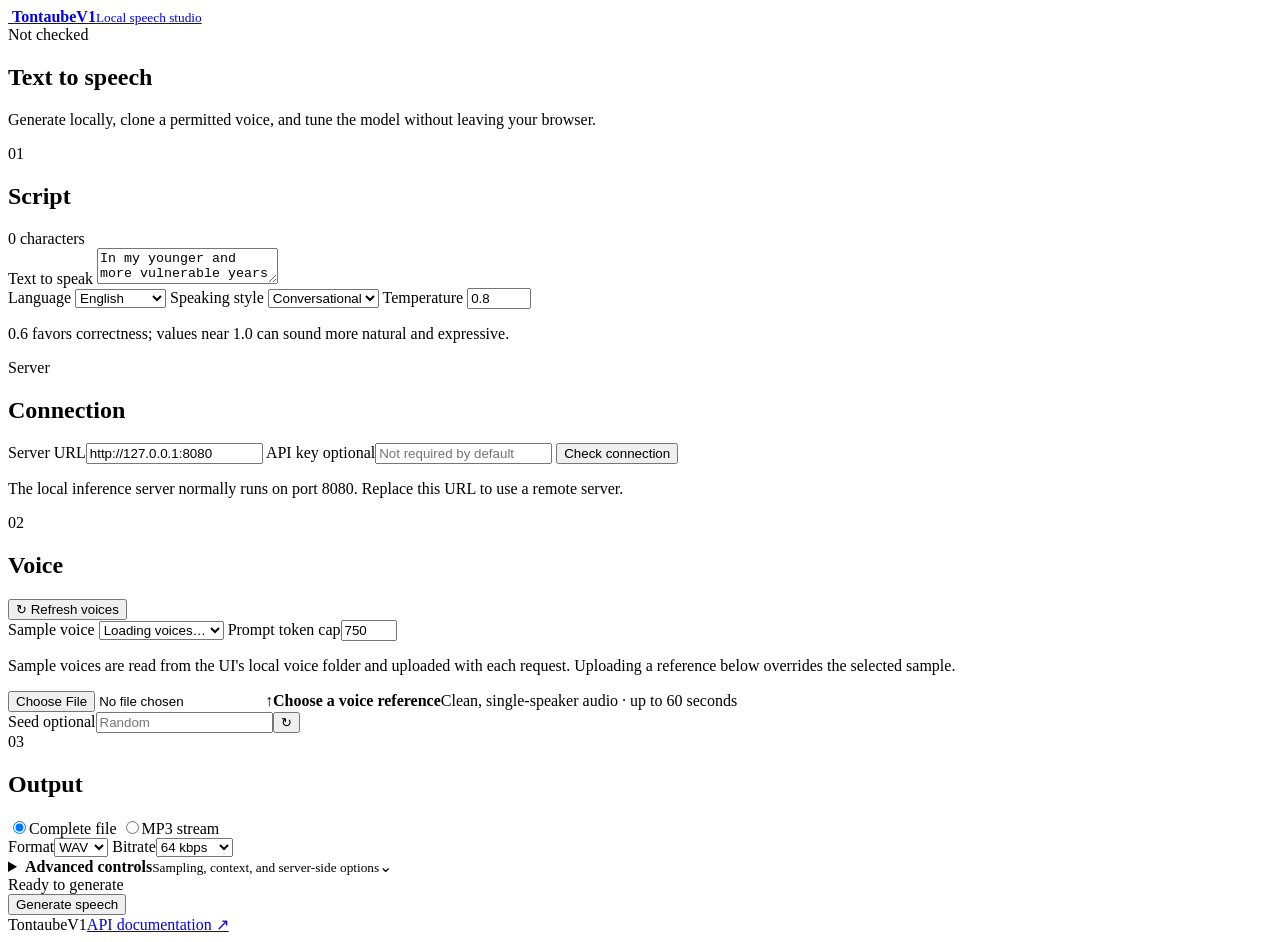
==== app/ui/index.html @ 5853cef1 "Initial release" ====
<!doctype html>
<html lang="en">
<head>
  <meta charset="utf-8">
  <meta name="viewport" content="width=device-width, initial-scale=1">
  <meta name="color-scheme" content="light">
  <title>TontaubeV1 Studio</title>
  <link rel="stylesheet" href="/ui/assets/styles.css">
</head>
<body>
  <div class="shell">
    <header class="topbar">
      <a class="brand" href="./" aria-label="TontaubeV1 Studio home">
        <img class="brand-logo" src="/ui/assets/tontaube-logo.png" alt="">
        <span><strong>TontaubeV1</strong><small>Local speech studio</small></span>
      </a>
      <div class="connection"><span id="connection-dot" class="status-dot"></span><span id="connection-label">Not checked</span></div>
    </header>

    <main>
      <section class="intro">
        <h1>Text to speech</h1>
        <p>Generate locally, clone a permitted voice, and tune the model without leaving your browser.</p>
      </section>

      <form id="tts-form" novalidate>
        <div class="workspace">
          <section class="card composer" aria-labelledby="script-title">
            <div class="section-heading">
              <div><span class="step">01</span><h2 id="script-title">Script</h2></div>
              <span id="char-count" class="quiet">0 characters</span>
            </div>
            <label class="sr-only" for="text">Text to speak</label>
            <textarea id="text" maxlength="40000" required placeholder="Write or paste the text you want Tontaube to speak…">In my younger and more vulnerable years my father gave me some advice that I've been turning over in my mind ever since. &quot;Whenever you feel like criticizing anyone,&quot; he told me, &quot;just remember that all the people in this world haven't had the advantages that you've had.&quot; He didn’t say any more, but we’ve always been unusually communicative in a reserved way, and I understood that he meant a great deal more than that.</textarea>
            <div class="field-grid three">
              <label>Language
                <select id="language">
                  <option value="english">English</option><option value="german">German</option>
                  <option value="spanish">Spanish</option><option value="french">French</option>
                  <option value="italian">Italian</option><option value="dutch">Dutch</option>
                  <option value="portuguese">Portuguese</option>
                </select>
              </label>
              <label>Speaking style
                <select id="tag">
                  <option value="conversational">Conversational</option><option value="audiobook">Audiobook</option>
                  <option value="agentic">Agentic</option>
                </select>
              </label>
              <label>Temperature
                <input id="temperature" type="number" min="0" max="2" step="0.05" value="0.8" required>
              </label>
            </div>
            <p class="hint temperature-hint">0.6 favors correctness; values near 1.0 can sound more natural and expressive.</p>
          </section>

          <aside class="card server-card" aria-labelledby="server-title">
            <div class="section-heading compact"><div><span class="step">Server</span><h2 id="server-title">Connection</h2></div></div>
            <label>Server URL<input id="server-url" type="url" inputmode="url" spellcheck="false" value="http://127.0.0.1:8080"></label>
            <label>API key <span class="optional">optional</span><input id="api-key" type="password" autocomplete="off" spellcheck="false" placeholder="Not required by default"></label>
            <button id="check-server" class="secondary" type="button">Check connection</button>
            <p class="hint">The local inference server normally runs on port 8080. Replace this URL to use a remote server.</p>
          </aside>

          <section class="card voice-card" aria-labelledby="voice-title">
            <div class="section-heading">
              <div><span class="step">02</span><h2 id="voice-title">Voice</h2></div>
              <button id="refresh-voices" class="secondary compact-button" type="button">↻ Refresh voices</button>
            </div>
            <div class="field-grid two compact-fields voice-selection">
              <label>Sample voice
                <span class="voice-select-control">
                  <select id="voice-select"><option value="">Loading voices…</option></select>
                  <span id="voice-style-badge" class="voice-style-badge" hidden><small>Style</small><strong></strong></span>
                </span>
              </label>
              <label>Prompt token cap<input id="prompt-max-tokens" type="number" min="1" max="750" step="1" value="750"></label>
            </div>
            <p class="hint voice-hint">Sample voices are read from the UI's local voice folder and uploaded with each request. Uploading a reference below overrides the selected sample.</p>
            <div id="voice-upload" class="upload-zone">
              <input id="voice-file" type="file" accept="audio/*,.wav,.mp3,.opus,.ogg,.m4a,.aac,.flac">
              <label for="voice-file"><span class="upload-icon">↑</span><strong>Choose a voice reference</strong><span>Clean, single-speaker audio · up to 60 seconds</span></label>
              <div id="voice-file-meta" class="file-meta" hidden><span id="voice-file-name"></span><button id="clear-voice" type="button" class="text-button">Remove</button></div>
              <audio id="voice-preview" controls hidden></audio>
            </div>
            <div class="field-grid two compact-fields">
              <label>Seed <span class="optional">optional</span><span class="input-action"><input id="seed" type="number" min="0" step="1" placeholder="Random"><button id="random-seed" class="icon-button" type="button" aria-label="Choose a random seed">↻</button></span></label>
            </div>
          </section>

          <section class="card output-settings" aria-labelledby="output-title">
            <div class="section-heading compact"><div><span class="step">03</span><h2 id="output-title">Output</h2></div></div>
            <div class="segmented" role="radiogroup" aria-label="Response mode">
              <label><input type="radio" name="transport" value="batch" checked><span>Complete file</span></label>
              <label><input type="radio" name="transport" value="stream"><span>MP3 stream</span></label>
            </div>
            <div class="field-grid two compact-fields">
              <label>Format<select id="format"><option value="wav">WAV</option><option value="mp3">MP3</option><option value="opus">Opus</option></select></label>
              <label>Bitrate<select id="bitrate"><option value="32k">32 kbps</option><option value="64k" selected>64 kbps</option><option value="96k">96 kbps</option><option value="128k">128 kbps</option></select></label>
            </div>
          </section>
        </div>

        <details class="card advanced">
          <summary><span><strong>Advanced controls</strong><small>Sampling, context, and server-side options</small></span><span class="chevron">⌄</span></summary>
          <div class="advanced-body">
            <div class="field-grid four">
              <label>Top p <span class="optional">server default</span><input id="top-p" type="number" min="0.001" max="1" step="0.01" placeholder="0.95"></label>
              <label>Top k <span class="optional">server default</span><input id="top-k" type="number" min="-1" step="1" placeholder="50"></label>
              <label>Frequency penalty<input id="frequency-penalty" type="number" min="-2" max="2" step="0.1" placeholder="0"></label>
              <label>Silence bias<input id="silence-logit-bias" type="number" min="-10" max="10" step="0.1" placeholder="Server default"></label>
              <label>Acoustic temperature<input id="acoustic-temperature" type="number" min="0" max="2" step="0.05" placeholder="Server default"></label>
              <label>Acoustic top k<input id="acoustic-top-k" type="number" min="-1" step="1" placeholder="Server default"></label>
              <label>Maximum new tokens<input id="max-new-tokens" type="number" min="50" max="400" step="1" placeholder="400"></label>
              <label>Initial stream buffer <span class="optional">seconds</span><input id="streaming-initial-seconds" type="number" min="0.4" max="6" step="0.4" value="2.8"></label>
              <label>Request priority<select id="priority"><option value="low">Low</option><option value="high">High</option></select></label>
              <label>vLLM priority <span class="optional">complete file only</span><input id="vllm-priority" type="number" step="1" placeholder="Unset"></label>
              <label>VibeVoice processing<select id="vibevoice-postprocess"><option value="">Server default</option><option value="true">Enabled</option><option value="false">Disabled</option></select></label>
              <label class="checkbox-field"><input id="use-verbalization" type="checkbox"><span><strong>English verbalization</strong><small>Requires the optional server model</small></span></label>
            </div>
            <label>Prefix text <span class="optional">optional, up to 350 characters</span><textarea id="prefix-text" class="small-textarea" maxlength="350" placeholder="Text spoken immediately before this request"></textarea></label>
            <details class="developer-fields">
              <summary>Precomputed prompts and server paths</summary>
              <div class="field-grid two">
                <label>Server-side voice path<input id="voice-path" type="text" spellcheck="false" placeholder="/absolute/path/on/server.wav"></label><span></span>
                <label>Voice tokens <span class="optional">JSON rows</span><textarea id="voice-tokens" class="code-input" spellcheck="false" placeholder="[[1, 2], [3, 4]]"></textarea></label>
                <label>Prefix tokens <span class="optional">JSON rows</span><textarea id="prefix-tokens" class="code-input" spellcheck="false" placeholder="[[1, 2], [3, 4]]"></textarea></label>
              </div>
            </details>
          </div>
        </details>

        <section class="action-row">
          <div id="status" class="request-status" role="status" aria-live="polite"><span class="status-dot ready"></span><span>Ready to generate</span></div>
          <button id="generate" class="primary" type="submit"><span class="button-label">Generate speech</span><span class="spinner"></span></button>
        </section>
      </form>

      <section id="result" class="card result" aria-labelledby="result-title" hidden>
        <div class="section-heading"><div><span class="step">Result</span><h2 id="result-title">Your audio</h2></div><a id="download" class="secondary download" href="#" download>Download</a></div>
        <audio id="audio-player" controls preload="metadata"></audio><div id="result-meta" class="result-meta"></div>
      </section>
    </main>
    <footer><span>TontaubeV1</span><a id="api-docs" href="http://127.0.0.1:8080/docs" target="_blank" rel="noreferrer">API documentation ↗</a></footer>
  </div>
  <script src="/ui/assets/app.js" defer></script>
</body>
</html>
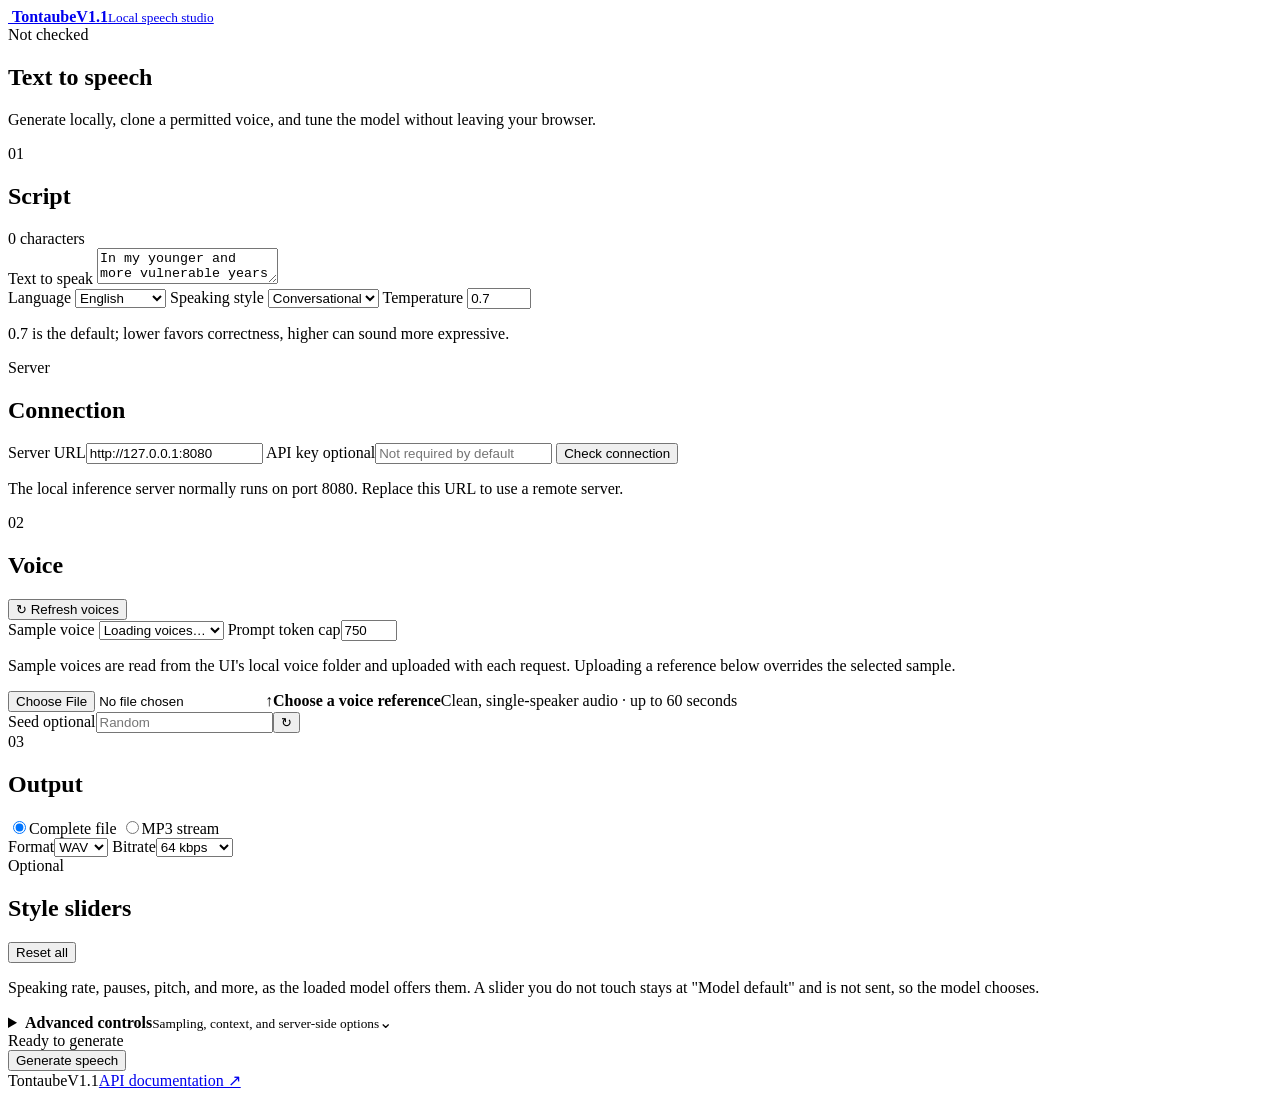
==== commit ef254ca3: "TontaubeV1.1 update" ====
--- a/app/ui/index.html
+++ b/app/ui/index.html
@@ -4,15 +4,15 @@
   <meta charset="utf-8">
   <meta name="viewport" content="width=device-width, initial-scale=1">
   <meta name="color-scheme" content="light">
-  <title>TontaubeV1 Studio</title>
+  <title>TontaubeV1.1 Studio</title>
   <link rel="stylesheet" href="/ui/assets/styles.css">
 </head>
 <body>
   <div class="shell">
     <header class="topbar">
-      <a class="brand" href="./" aria-label="TontaubeV1 Studio home">
+      <a class="brand" href="./" aria-label="TontaubeV1.1 Studio home">
         <img class="brand-logo" src="/ui/assets/tontaube-logo.png" alt="">
-        <span><strong>TontaubeV1</strong><small>Local speech studio</small></span>
+        <span><strong>TontaubeV1.1</strong><small>Local speech studio</small></span>
       </a>
       <div class="connection"><span id="connection-dot" class="status-dot"></span><span id="connection-label">Not checked</span></div>
     </header>
@@ -48,10 +48,10 @@
                 </select>
               </label>
               <label>Temperature
-                <input id="temperature" type="number" min="0" max="2" step="0.05" value="0.8" required>
+                <input id="temperature" type="number" min="0" max="2" step="0.05" value="0.7" required>
               </label>
             </div>
-            <p class="hint temperature-hint">0.6 favors correctness; values near 1.0 can sound more natural and expressive.</p>
+            <p class="hint temperature-hint">0.7 is the default; lower favors correctness, higher can sound more expressive.</p>
           </section>
 
           <aside class="card server-card" aria-labelledby="server-title">
@@ -101,13 +101,26 @@
           </section>
         </div>
 
+        <section class="card sliders-card" id="sliders-card" aria-labelledby="sliders-title">
+          <div class="section-heading compact">
+            <div><span class="step">Optional</span><h2 id="sliders-title">Style sliders</h2></div>
+            <div class="slider-summary">
+              <span id="slider-count" class="quiet"></span>
+              <button id="reset-sliders" class="secondary compact-button" type="button" aria-disabled="true">Reset all</button>
+            </div>
+          </div>
+          <p class="hint slider-intro">Speaking rate, pauses, pitch, and more, as the loaded model offers them. A slider you do not touch stays at "Model default" and is not sent, so the model chooses.</p>
+          <p id="slider-status" class="slider-status" role="status"></p>
+          <div id="slider-fields" class="slider-grid"></div>
+        </section>
+
         <details class="card advanced">
           <summary><span><strong>Advanced controls</strong><small>Sampling, context, and server-side options</small></span><span class="chevron">⌄</span></summary>
           <div class="advanced-body">
             <div class="field-grid four">
               <label>Top p <span class="optional">server default</span><input id="top-p" type="number" min="0.001" max="1" step="0.01" placeholder="0.95"></label>
               <label>Top k <span class="optional">server default</span><input id="top-k" type="number" min="-1" step="1" placeholder="50"></label>
-              <label>Frequency penalty<input id="frequency-penalty" type="number" min="-2" max="2" step="0.1" placeholder="0"></label>
+              <label>Frequency penalty <span class="optional">server default</span><input id="frequency-penalty" type="number" min="-2" max="2" step="0.1" placeholder="0.1"></label>
               <label>Silence bias<input id="silence-logit-bias" type="number" min="-10" max="10" step="0.1" placeholder="Server default"></label>
               <label>Acoustic temperature<input id="acoustic-temperature" type="number" min="0" max="2" step="0.05" placeholder="Server default"></label>
               <label>Acoustic top k<input id="acoustic-top-k" type="number" min="-1" step="1" placeholder="Server default"></label>
@@ -122,7 +135,7 @@
             <details class="developer-fields">
               <summary>Precomputed prompts and server paths</summary>
               <div class="field-grid two">
-                <label>Server-side voice path<input id="voice-path" type="text" spellcheck="false" placeholder="/absolute/path/on/server.wav"></label><span></span>
+                <label>Server-side voice path<input id="voice-path" type="text" spellcheck="false" placeholder="samples/Marcus.mp3"></label><span></span>
                 <label>Voice tokens <span class="optional">JSON rows</span><textarea id="voice-tokens" class="code-input" spellcheck="false" placeholder="[[1, 2], [3, 4]]"></textarea></label>
                 <label>Prefix tokens <span class="optional">JSON rows</span><textarea id="prefix-tokens" class="code-input" spellcheck="false" placeholder="[[1, 2], [3, 4]]"></textarea></label>
               </div>
@@ -141,7 +154,7 @@
         <audio id="audio-player" controls preload="metadata"></audio><div id="result-meta" class="result-meta"></div>
       </section>
     </main>
-    <footer><span>TontaubeV1</span><a id="api-docs" href="http://127.0.0.1:8080/docs" target="_blank" rel="noreferrer">API documentation ↗</a></footer>
+    <footer><span>TontaubeV1.1</span><a id="api-docs" href="http://127.0.0.1:8080/docs" target="_blank" rel="noreferrer">API documentation ↗</a></footer>
   </div>
   <script src="/ui/assets/app.js" defer></script>
 </body>
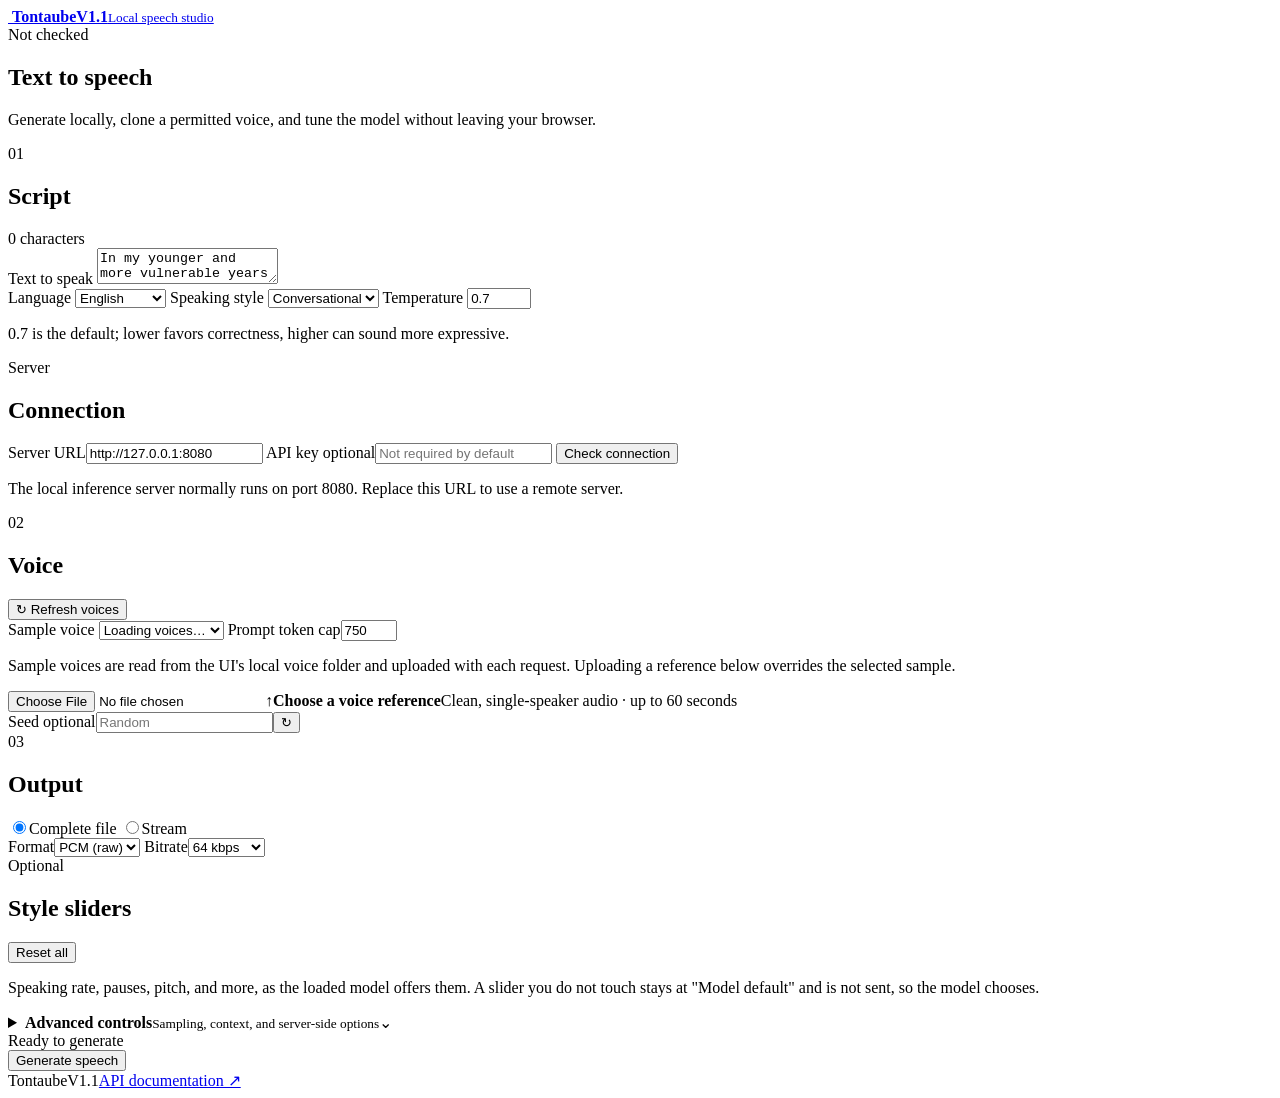
==== commit 3c2f3d75: "PCM streaming, verbalizer field, web UI stream player" ====
--- a/app/ui/index.html
+++ b/app/ui/index.html
@@ -76,7 +76,7 @@
               </label>
               <label>Prompt token cap<input id="prompt-max-tokens" type="number" min="1" max="750" step="1" value="750"></label>
             </div>
-            <p class="hint voice-hint">Sample voices are read from the UI's local voice folder and uploaded with each request. Uploading a reference below overrides the selected sample.</p>
+            <p id="voice-hint" class="hint voice-hint">Sample voices are read from the UI's local voice folder and uploaded with each request. Uploading a reference below overrides the selected sample.</p>
             <div id="voice-upload" class="upload-zone">
               <input id="voice-file" type="file" accept="audio/*,.wav,.mp3,.opus,.ogg,.m4a,.aac,.flac">
               <label for="voice-file"><span class="upload-icon">↑</span><strong>Choose a voice reference</strong><span>Clean, single-speaker audio · up to 60 seconds</span></label>
@@ -92,10 +92,10 @@
             <div class="section-heading compact"><div><span class="step">03</span><h2 id="output-title">Output</h2></div></div>
             <div class="segmented" role="radiogroup" aria-label="Response mode">
               <label><input type="radio" name="transport" value="batch" checked><span>Complete file</span></label>
-              <label><input type="radio" name="transport" value="stream"><span>MP3 stream</span></label>
+              <label><input type="radio" name="transport" value="stream"><span>Stream</span></label>
             </div>
             <div class="field-grid two compact-fields">
-              <label>Format<select id="format"><option value="wav">WAV</option><option value="mp3">MP3</option><option value="opus">Opus</option></select></label>
+              <label>Format<select id="format"><option value="pcm16">PCM (raw)</option><option value="wav">WAV</option><option value="mp3">MP3</option><option value="opus">Opus</option></select></label>
               <label>Bitrate<select id="bitrate"><option value="32k">32 kbps</option><option value="64k" selected>64 kbps</option><option value="96k">96 kbps</option><option value="128k">128 kbps</option></select></label>
             </div>
           </section>
@@ -125,11 +125,11 @@
               <label>Acoustic temperature<input id="acoustic-temperature" type="number" min="0" max="2" step="0.05" placeholder="Server default"></label>
               <label>Acoustic top k<input id="acoustic-top-k" type="number" min="-1" step="1" placeholder="Server default"></label>
               <label>Maximum new tokens<input id="max-new-tokens" type="number" min="50" max="400" step="1" placeholder="400"></label>
-              <label>Initial stream buffer <span class="optional">seconds</span><input id="streaming-initial-seconds" type="number" min="0.4" max="6" step="0.4" value="2.8"></label>
+              <label>Initial stream buffer <span class="optional">seconds</span><input id="streaming-initial-seconds" type="number" min="0.4" max="6" step="0.4" placeholder="Auto"></label>
               <label>Request priority<select id="priority"><option value="low">Low</option><option value="high">High</option></select></label>
               <label>vLLM priority <span class="optional">complete file only</span><input id="vllm-priority" type="number" step="1" placeholder="Unset"></label>
               <label>VibeVoice processing<select id="vibevoice-postprocess"><option value="">Server default</option><option value="true">Enabled</option><option value="false">Disabled</option></select></label>
-              <label class="checkbox-field"><input id="use-verbalization" type="checkbox"><span><strong>English verbalization</strong><small>Requires the optional server model</small></span></label>
+              <label class="checkbox-field"><input id="use-verbalization" type="checkbox"><span><strong>English verbalization</strong><small id="verbalization-hint">Requires the optional server model</small></span></label>
             </div>
             <label>Prefix text <span class="optional">optional, up to 350 characters</span><textarea id="prefix-text" class="small-textarea" maxlength="350" placeholder="Text spoken immediately before this request"></textarea></label>
             <details class="developer-fields">
@@ -145,7 +145,10 @@
 
         <section class="action-row">
           <div id="status" class="request-status" role="status" aria-live="polite"><span class="status-dot ready"></span><span>Ready to generate</span></div>
-          <button id="generate" class="primary" type="submit"><span class="button-label">Generate speech</span><span class="spinner"></span></button>
+          <div class="action-buttons">
+            <button id="stop" class="secondary" type="button" hidden>Stop</button>
+            <button id="generate" class="primary" type="submit"><span class="button-label">Generate speech</span><span class="spinner"></span></button>
+          </div>
         </section>
       </form>
 
